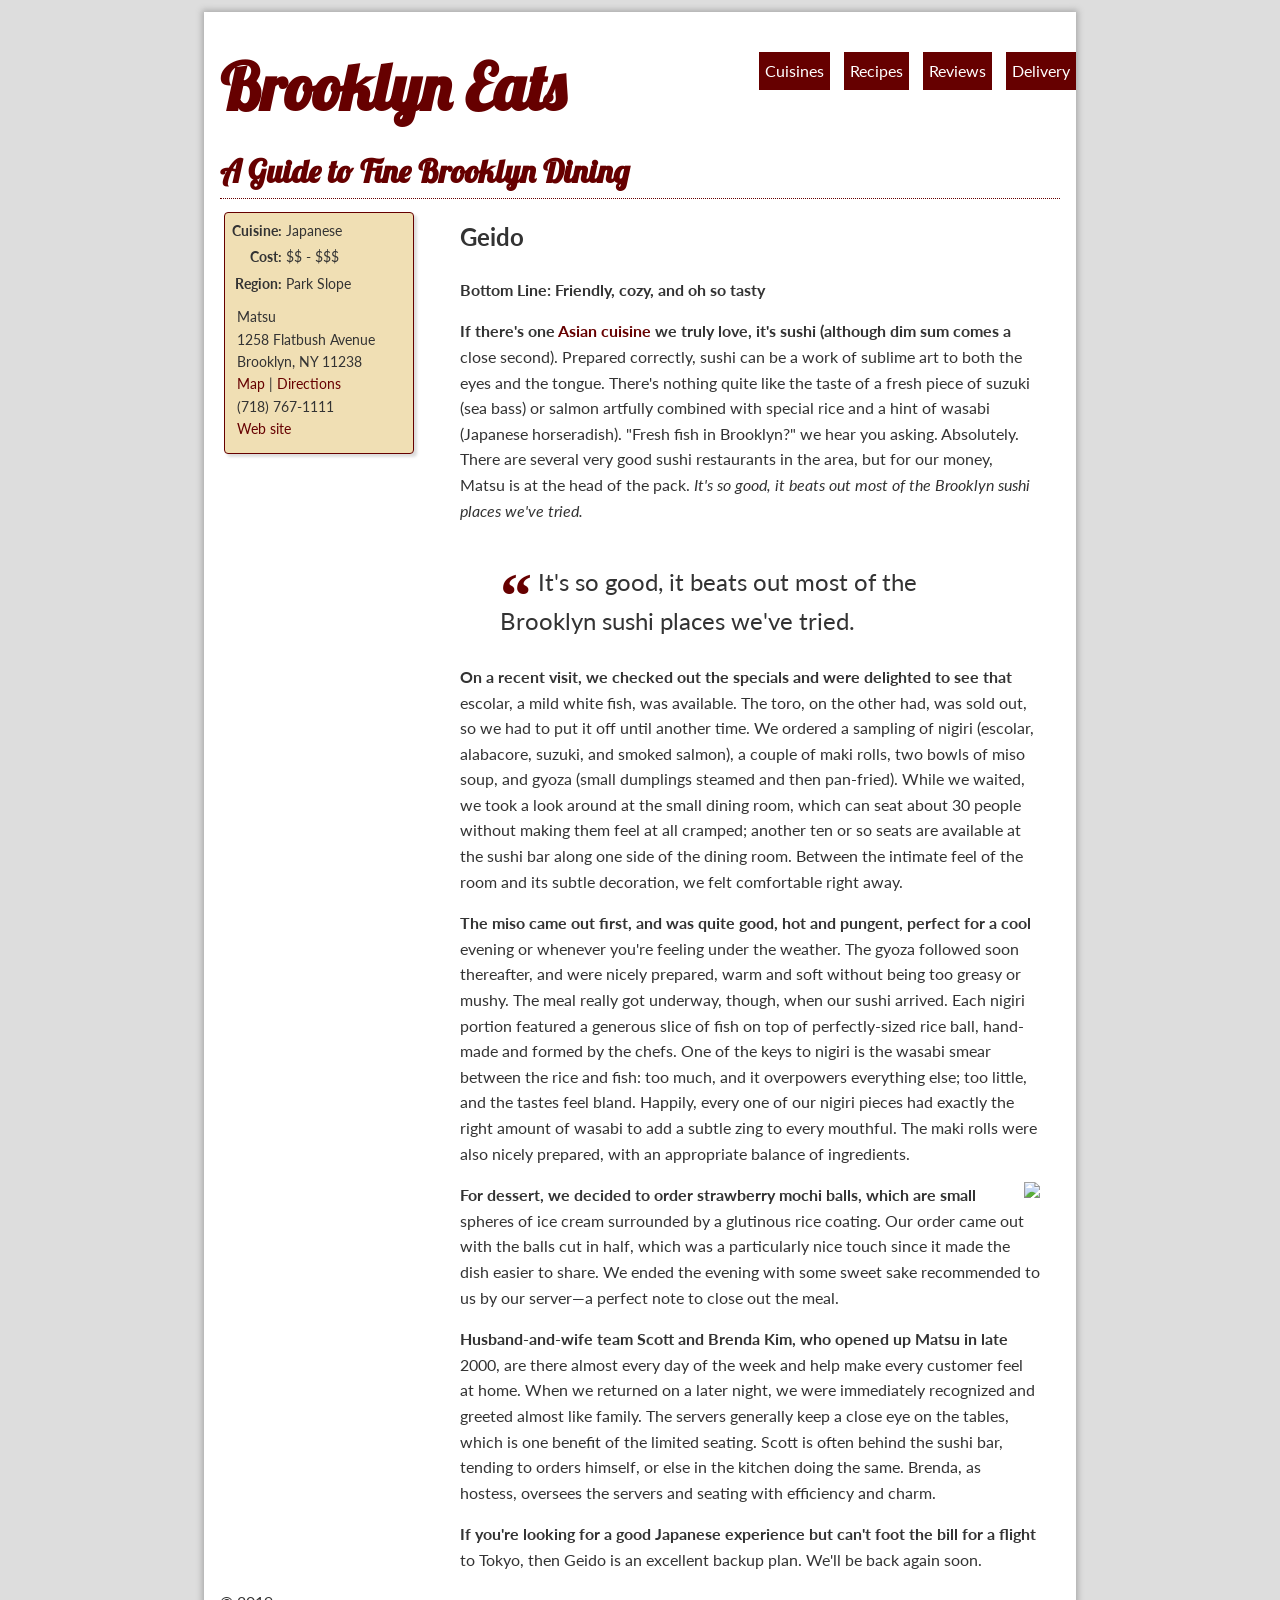
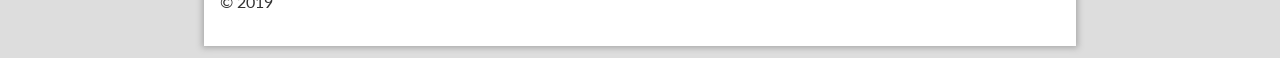
==== app/index.html @ 7dc91668 "done" ====
<!DOCTYPE html>
<html>
  <head>
    <title>Brooklyn Eats: Geido</title>
    <link
      href="https://fonts.googleapis.com/css?family=Lobster"
      rel="stylesheet"
    />
    <link rel="stylesheet" href="css/styles.css" />
  </head>

  <body>
    <main>
    <nav>
      <ul class="nav">
        <li><a href="#">Cuisines</a></li>
        <li><a href="#">Recipes</a></li>
        <li><a href="#">Reviews</a></li>
        <li><a href="#">Delivery</a></li>
      </ul>
    </nav>

    <header>
      <h1>Brooklyn Eats</h1>
      <h2>A Guide to Fine Brooklyn Dining</h2>
    </header>

    <article>
      <h2>Geido</h2>
      <p class="summary">
        <strong>Bottom Line:</strong> Friendly, cozy, and oh so tasty
      </p>

      <aside>
      <table>
        <tbody>
          <tr>
            <th>Cuisine:</th>
            <td>Japanese</td>
          </tr>
          <tr>
            <th>Cost:</th>
            <td>$$ - $$$</td>
          </tr>
          <tr>
            <th>Region:</th>
            <td>Park Slope</td>
          </tr>
        </tbody>
      </table>

      <ul>
        <li>Matsu</li>
        <li>1258 Flatbush Avenue</li>
        <li>Brooklyn, NY 11238</li>
        <li><a href="#">Map</a> | <a href="#">Directions</a></li>
        <li>(718) 767-1111</li>
        <li><a href="#">Web site</a></li>
      </ul>
      </aside>

      <p>
        If there's one <a href="#">Asian cuisine</a> we truly love, it's sushi
        (although dim sum comes a close second). Prepared correctly, sushi can
        be a work of sublime art to both the eyes and the tongue. There's
        nothing quite like the taste of a fresh piece of suzuki (sea bass) or
        salmon artfully combined with special rice and a hint of wasabi
        (Japanese horseradish). "Fresh fish in Brooklyn?" we hear you asking.
        Absolutely. There are several very good sushi restaurants in the area,
        but for our money, Matsu is at the head of the pack.
        <em
          >It's so good, it beats out most of the Brooklyn sushi places we've
          tried.</em
        >
      </p>

      <blockquote>
        It's so good, it beats out most of the Brooklyn sushi places we've
        tried.
      </blockquote>

      <p>
        On a recent visit, we checked out the specials and were delighted to see
        that escolar, a mild white fish, was available. The toro, on the other
        had, was sold out, so we had to put it off until another time. We
        ordered a sampling of nigiri (escolar, alabacore, suzuki, and smoked
        salmon), a couple of maki rolls, two bowls of miso soup, and gyoza
        (small dumplings steamed and then pan-fried). While we waited, we took a
        look around at the small dining room, which can seat about 30 people
        without making them feel at all cramped; another ten or so seats are
        available at the sushi bar along one side of the dining room. Between
        the intimate feel of the room and its subtle decoration, we felt
        comfortable right away.
      </p>

      <p>
        The miso came out first, and was quite good, hot and pungent, perfect
        for a cool evening or whenever you're feeling under the weather. The
        gyoza followed soon thereafter, and were nicely prepared, warm and soft
        without being too greasy or mushy. The meal really got underway, though,
        when our sushi arrived. Each nigiri portion featured a generous slice of
        fish on top of perfectly-sized rice ball, hand-made and formed by the
        chefs. One of the keys to nigiri is the wasabi smear between the rice
        and fish: too much, and it overpowers everything else; too little, and
        the tastes feel bland. Happily, every one of our nigiri pieces had
        exactly the right amount of wasabi to add a subtle zing to every
        mouthful. The maki rolls were also nicely prepared, with an appropriate
        balance of ingredients.
      </p>

      <img src="img/sushi-a.jpg" />

      <p>
        For dessert, we decided to order strawberry mochi balls, which are small
        spheres of ice cream surrounded by a glutinous rice coating. Our order
        came out with the balls cut in half, which was a particularly nice touch
        since it made the dish easier to share. We ended the evening with some
        sweet sake recommended to us by our server—a perfect note to close out
        the meal.
      </p>

      <p>
        Husband-and-wife team Scott and Brenda Kim, who opened up Matsu in late
        2000, are there almost every day of the week and help make every
        customer feel at home. When we returned on a later night, we were
        immediately recognized and greeted almost like family. The servers
        generally keep a close eye on the tables, which is one benefit of the
        limited seating. Scott is often behind the sushi bar, tending to orders
        himself, or else in the kitchen doing the same. Brenda, as hostess,
        oversees the servers and seating with efficiency and charm.
      </p>

      <p>
        If you're looking for a good Japanese experience but can't foot the bill
        for a flight to Tokyo, then Geido is an excellent backup plan. We'll be
        back again soon.
      </p>
    </article>

    <footer>
      <p>© 2019</p>
    </footer>
    </main>
  </body>
</html>
---- app/css/styles.css ----
@import url("http://fonts.googleapis.com/css?family=Lato:300,400,700");

body {
  margin: 12px;
  color: #333;
  font-family: "Lato", Verdana, Arial, sans-serif;
  line-height: 1.6;
  background-color: #ddd;
}

a {
  color: #600;
  text-decoration: none;
}
a:hover {
  text-decoration: underline;
}

header {
  font-family: Lobster, cursive;
}

header h1,
header h2 {
  font-size: 4rem;
  margin: 8px 0;
  color: #600;
}
header h2 {
  font-size: 2rem;
  border-bottom: 1px dotted #600;
}

.nav {
  list-style: none;
  padding: 0;
  position: absolute;
  right: 0;
  top: 24px;
}
.nav li {
  display: inline-block;
  margin-right: 10px;
}
.nav li:last-child {
  margin-right: 0;
}
.nav a {
  padding: 6px;
  color: #fff;
  text-decoration: none;
  background-color: #600;
  display: block;
  transition: all 0.5s ease-in-out;
}
.nav a.hover {
  color: #222;
  background-color: #f0dfb4;
}

aside {
  width: 180px;
  padding: 4px;
  background-color: #f0dfb4;
  border: 1px solid #600;
  position: absolute;
  top: 200px;
  left: 20px;

  font-size: 0.875rem;
  box-shadow: 3px 3px 3px #ddd;
  border-radius: 4px;
}
aside th {
  text-align: right;
}
aside ul {
  list-style: none;
  margin: 0.5rem;
  padding: 0;
}

article {
  margin: 0 20px 0 240px;
}
article img {
  float: right;
}

blockquote {
  float: right;
  width: 40ww;
  font-size: 24px;
}
blockquote::before {
  content: "“";
  font-size: 4rem;
  font-weight: bold;
  font-family: serif;
  color: #333;
  line-height: 0.1em;
  vertical-align: -0.4em;
  color: #600;
}
article p::first-line {
  font-weight: bold;
}

main {
  max-width: 840px;
  margin: 0 auto 0 auto;
  /* border: 1px solid #999; */
  position: relative;
  background-color: #fff;
  padding: 1rem;
  box-shadow: 0px 0px 6px 2px #aaa;
}

@media all and (width < 800px) {
  body {
    margin: 0;
  }
  article {
    margin-left: 0;
  }
  .nav {
    position: fixed;
    top: 0;
    left: 0;
    margin: 0;
    display: flex;
  }
  .nav li {
    margin: 0;
    flex-grow: 1;
  }
  .nav li a {
    border-radius: 0;
  }
  aside {
    position: static;
    margin-right: 20px;
    width: 100%;
  }
  blockquote {
    width: 100%;
    float: none;
    margin: 0;
  }
  img {
    float: none;
    width: 100%;
  }
}
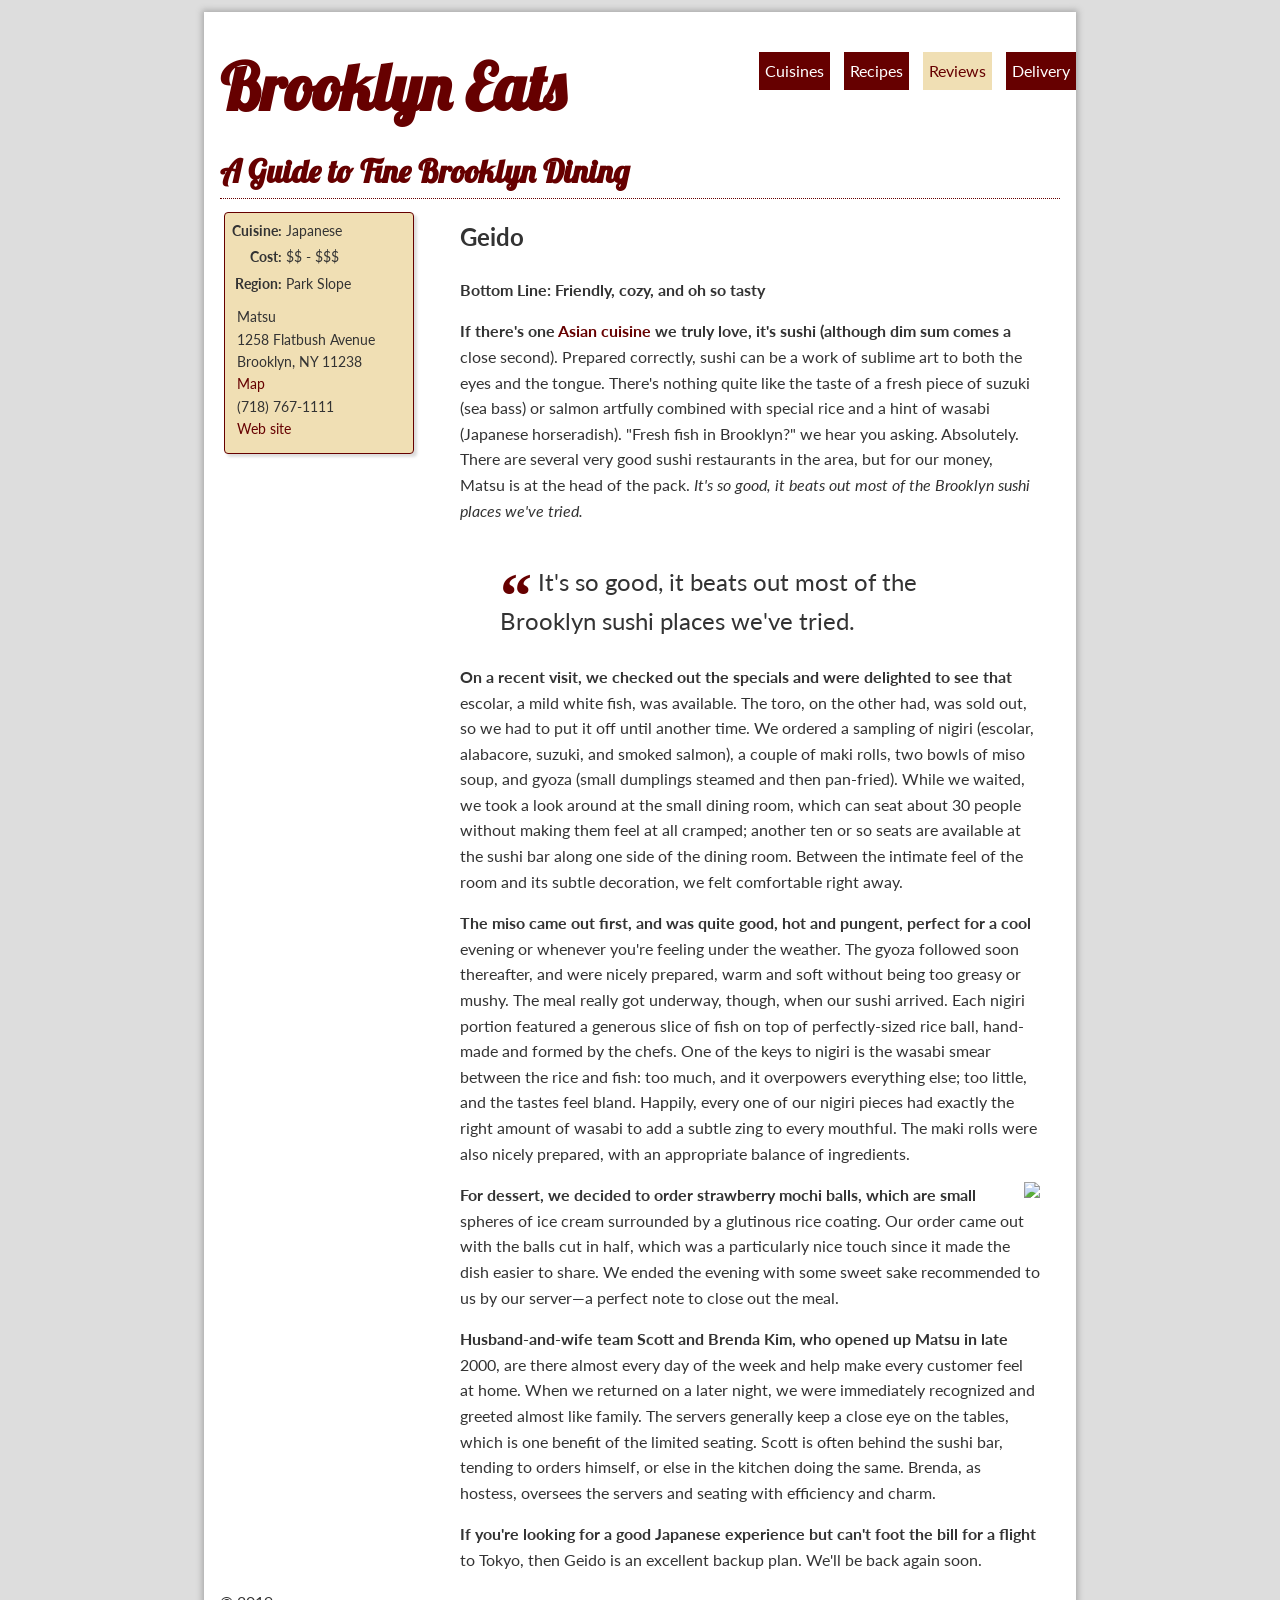
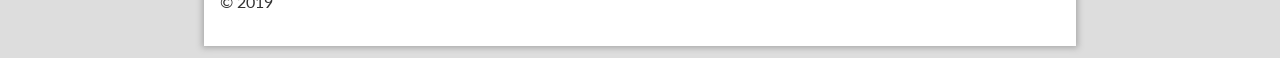
==== commit 30fe3041: "class changes" ====
--- a/app/index.html
+++ b/app/index.html
@@ -9,16 +9,16 @@
     <link rel="stylesheet" href="css/styles.css" />
   </head>
 
-  <body>
+  <body class="p-review">
     <main>
-    <nav>
-      <ul class="nav">
-        <li><a href="#">Cuisines</a></li>
-        <li><a href="#">Recipes</a></li>
-        <li><a href="#">Reviews</a></li>
-        <li><a href="#">Delivery</a></li>
-      </ul>
-    </nav>
+      <nav>
+        <ul class="nav">
+          <li class="t-cuisine"><a href="cuisines.html">Cuisines</a></li>
+          <li class="t-recipe"><a href="recipes.html">Recipes</a></li>
+          <li class="t-review"><a href="index.html">Reviews</a></li>
+          <li class="t-delivery"><a href="delivery.html">Delivery</a></li>
+        </ul>
+      </nav>
 
     <header>
       <h1>Brooklyn Eats</h1>
@@ -53,7 +53,17 @@
         <li>Matsu</li>
         <li>1258 Flatbush Avenue</li>
         <li>Brooklyn, NY 11238</li>
-        <li><a href="#">Map</a> | <a href="#">Directions</a></li>
+
+        <li>
+          <a
+            class="map"
+            target="_blank"
+            href="https://www.google.com/maps/place/Geido/@40.6778979,-73.9749227,17z/data=!3m1!4b1!4m5!3m4!1s0x89c25ba8edab126b:0xfaa0551477e2ec72!8m2!3d40.6778939!4d-73.972734"
+          >
+            Map
+          </a>
+        </li>
+
         <li>(718) 767-1111</li>
         <li><a href="#">Web site</a></li>
       </ul>
@@ -141,5 +151,18 @@
       <p>© 2019</p>
     </footer>
     </main>
+    
+    <div class="popover">
+      <iframe
+        src="https://www.google.com/maps/embed?pb=!1m18!1m12!1m3!1d3025.821674756671!2d-73.97492268461596!3d40.67789794763805!2m3!1f0!2f0!3f0!3m2!1i1024!2i768!4f13.1!3m3!1m2!1s0x89c25ba8edab126b%3A0xfaa0551477e2ec72!2sGeido!5e0!3m2!1sen!2sus!4v1490213487125"
+        width="300"
+        height="225"
+        frameborder="0"
+        style="border:0"
+        allowfullscreen
+      ></iframe>
+    </div>
+
+    <script src="js/scripts.js"></script>
   </body>
 </html>
--- a/app/css/styles.css
+++ b/app/css/styles.css
@@ -116,6 +116,36 @@
   box-shadow: 0px 0px 6px 2px #aaa;
 }
 
+
+.popover {
+  padding: 1rem;
+  width: 300px;
+  height: 225px;
+  background-color: #fff;
+  border: 2px solid #600;
+  border-radius: 4px;
+  position: fixed;
+  top: calc(50% - 100px);
+  left: calc(50% - 150px);
+  display: none;
+}
+
+.showme .popover {
+  display: block;
+}
+
+.showme main {
+  filter: blur(4px) grayscale(100%) opacity(50%);
+}
+
+.p-review .t-review a,
+.p-cuisines .t-cuisine a,
+.p-delivery .t-delivery a,
+.p-recipes .t-recipe a {
+  color: #600;
+  background: #f0dfb4;
+}
+
 @media all and (width < 800px) {
   body {
     margin: 0;
